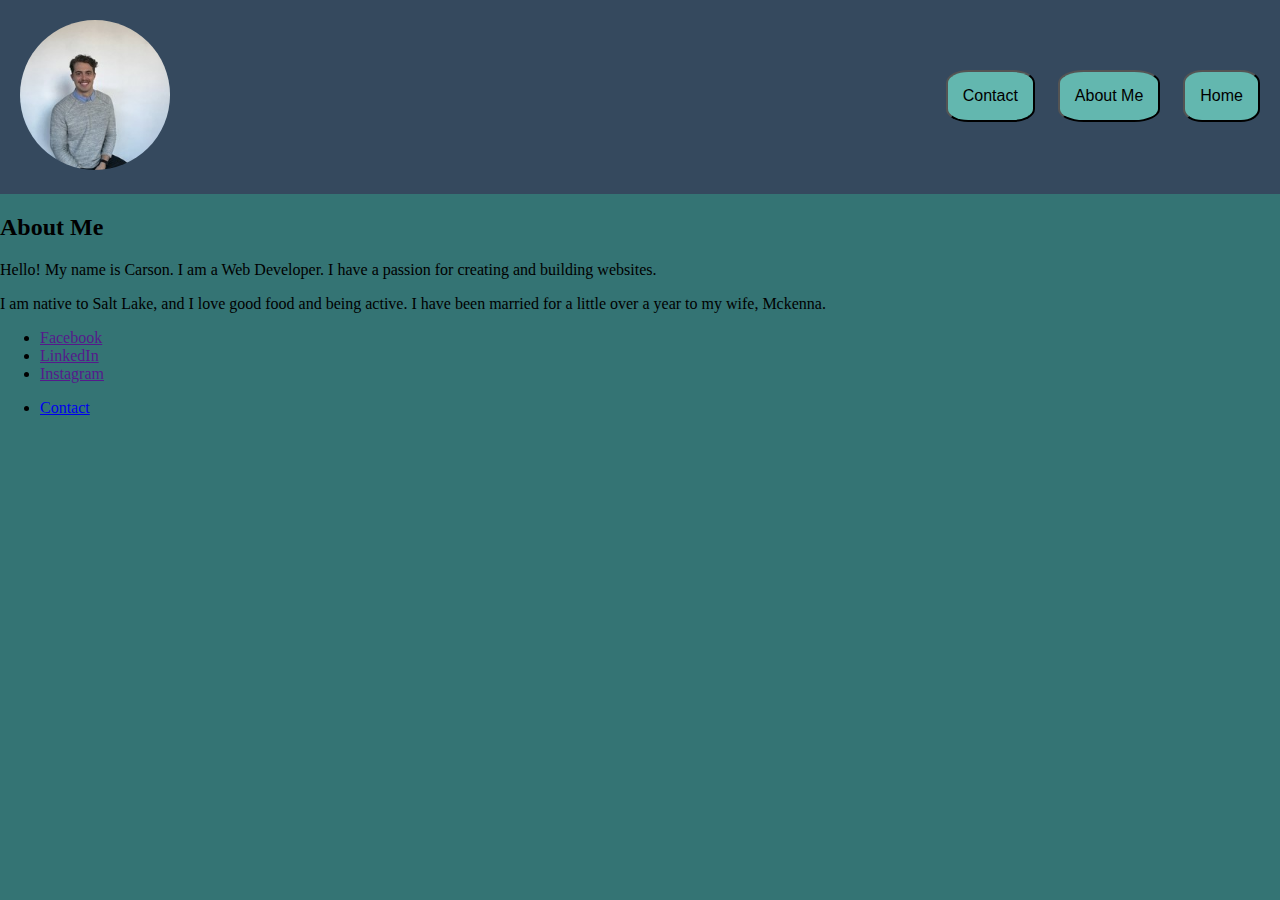
==== index.html @ efa656c2 "A" ====
<!DOCTYPE html>
<html lang="en">
<head>
  <meta charset="UTF-8">
  <meta name="viewport" content="width=device-width, initial-scale=1.0">
  <meta http-equiv="X-UA-Compatible" content="ie=edge">
  <meta name="viewport" content="width=device-width, initial-scale=1.0">

  <link rel="stylesheet" href="./css/styles.css">
  <title>About Me</title>
</head>
<body>
  <header>
    <div class = 'nav'>
      <img id = 'logo-pic' src="images/linkedInProfilePic.jpeg" alt="Profile Pic" > 
      <button class = 'nav-button' href="./index.html">Home</button>
      <button class = 'nav-button' href="./index.html">About Me</button>
      <button class = 'nav-button' href="./contact.html">Contact</button>
    </div>
  </header>
  <div class='about'>
    <div>
      <h2>About Me</h2>
      <p>Hello! My name is Carson. I am a Web Developer.
        I have a passion for creating and building websites. </p>
    </div>
    <div>
      <p>I am native to Salt Lake, and I love good food and being active. 
        I have been married for a little over a year to my wife, Mckenna. </p>
    </div>  
      
  <div>
    <footer>
      <ul class='socials'>
        <li>
          <a href="">Facebook</a>
        </li>
        <li>
          <a href="">LinkedIn</a>
        </li>
        <li>
          <a href="">Instagram</a>
        </li>
      </ul>
      <ul>
        <li>
          <a href="./contact.html">Contact</a>
        </li>
      </ul>

    </footer>
  </div>
</body>
</html>
---- css/styles.css ----
body {
  background-color:#347474;
  margin: 0;
}

header {
  color: #ee8572;
}

/* Nav Bar */
.nav {
  background-color: #35495E;
  overflow: hidden;
  height: 60%;
}

.logo {
  padding: 15px;
  float: left;
}

.nav-button {
  color: black;
  background-color: #63b7af;
  text-align: center;
  padding: 15px 15px;
  text-decoration: none;
  font-size: 16px;
  margin: 3px;
  border-radius: 25%;
  float: right;
  margin-top: 70px;
  margin-right: 20px;
}


#logo-pic {
  border-radius: 100px;
  height: 150px;
  margin: 20px 0px 20px 20px;
}
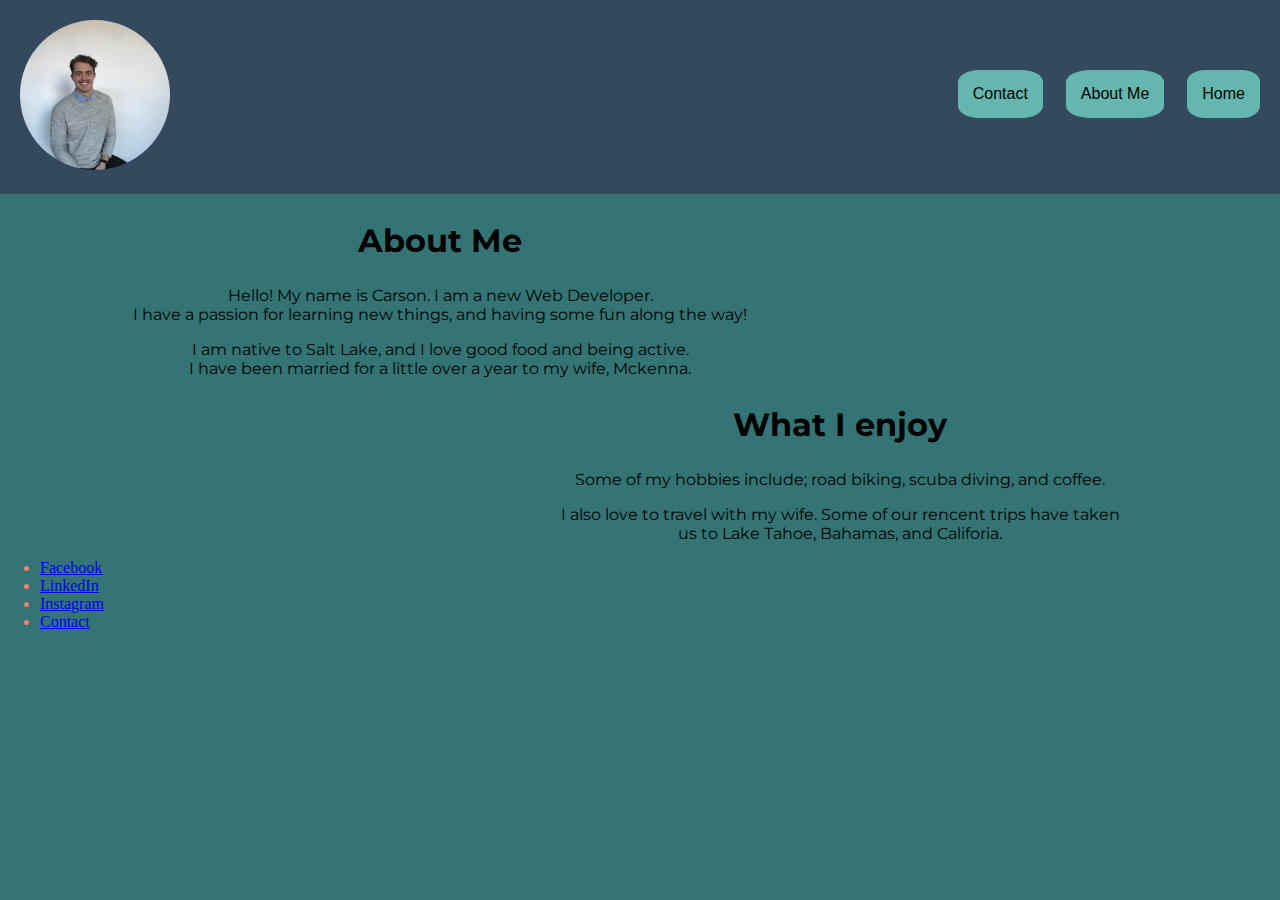
==== commit 0e76c6d6: "Working on content and postioning" ====
--- a/index.html
+++ b/index.html
@@ -5,6 +5,8 @@
   <meta name="viewport" content="width=device-width, initial-scale=1.0">
   <meta http-equiv="X-UA-Compatible" content="ie=edge">
   <meta name="viewport" content="width=device-width, initial-scale=1.0">
+  <link href="https://fonts.googleapis.com/css?family=Montserrat|Oswald|Roboto+Condensed&display=swap" rel="stylesheet">
+
 
   <link rel="stylesheet" href="./css/styles.css">
   <title>About Me</title>
@@ -15,40 +17,55 @@
       <img id = 'logo-pic' src="images/linkedInProfilePic.jpeg" alt="Profile Pic" > 
       <button class = 'nav-button' href="./index.html">Home</button>
       <button class = 'nav-button' href="./index.html">About Me</button>
-      <button class = 'nav-button' href="./contact.html">Contact</button>
+      <button id = "contact-button" class = 'nav-button' href="./contact.html">Contact</button>
     </div>
   </header>
   <div class='about'>
     <div>
-      <h2>About Me</h2>
-      <p>Hello! My name is Carson. I am a Web Developer.
-        I have a passion for creating and building websites. </p>
+      <h2 class = 'about-me'>About Me</h2>
+      <p>Hello! My name is Carson. I am a new Web Developer. <br>
+        I have a passion for learning new things, and having some fun along the way! </p>
     </div>
     <div>
-      <p>I am native to Salt Lake, and I love good food and being active. 
-        I have been married for a little over a year to my wife, Mckenna. </p>
+      <p>I am native to Salt Lake, and I love good food and being active.<br> 
+        I have been married for a little over a year to my wife, Mckenna.</p>
     </div>  
+    
+  </div>
+  <div class = "likes">
+    <h2 class = 'hobbby'>What I enjoy</h2>
+    <div>
+      <p>Some of my hobbies include; road biking, scuba diving, and coffee.</p>
+    </div>
+    <div>
+      <p>I also love to travel with my wife. Some of our rencent trips have taken<br>
+        us to Lake Tahoe, Bahamas, and Califoria.</p>
+    </div>
+  </div>
       
   <div>
-    <footer>
-      <ul class='socials'>
-        <li>
-          <a href="">Facebook</a>
-        </li>
-        <li>
-          <a href="">LinkedIn</a>
-        </li>
-        <li>
-          <a href="">Instagram</a>
-        </li>
-      </ul>
-      <ul>
-        <li>
-          <a href="./contact.html">Contact</a>
-        </li>
-      </ul>
+    
 
     </footer>
   </div>
+<script type="text/javascript" src="./index.js" ></script>
 </body>
+<footer>
+  <div class = "footer">
+  <ul class='socials'>
+    <li>
+      <a href="https://www.facebook.com/carson.meiling">Facebook</a>
+    </li>
+    <li>
+      <a href="https://www.linkedin.com/in/carsonmeiling246/">LinkedIn</a>
+    </li>
+    <li>
+      <a href="https://www.instagram.com/carson.meiling/?hl=en">Instagram</a>
+    </li>
+    <li>
+      <a href="./contact.html">Contact</a>
+    </li>
+  </ul>
+  </div> 
+  </footer>
 </html>--- a/css/styles.css
+++ b/css/styles.css
@@ -6,7 +6,13 @@
 header {
   color: #ee8572;
 }
-
+h2{
+  font-size: 2em;
+  text-align: center;
+}
+footer{
+  display: inline;
+}
 /* Nav Bar */
 .nav {
   background-color: #35495E;
@@ -28,9 +34,11 @@
   font-size: 16px;
   margin: 3px;
   border-radius: 25%;
-  float: right;
+  border: 0;
+  float:right;
   margin-top: 70px;
   margin-right: 20px;
+  position: relative;
 }
 
 
@@ -38,4 +46,35 @@
   border-radius: 100px;
   height: 150px;
   margin: 20px 0px 20px 20px;
+}
+
+/* About me */
+
+.about{
+  text-align: center;
+  display: inline;
+  font-family: 'Montserrat', sans-serif;
+  position: relative;
+  right: 200px;
+
+
+}
+
+#about-me{
+  text-align: center;
+  font-size: 20px;
+}
+
+.likes{
+  text-align: center;
+  display: inline;
+  font-family: 'Montserrat', sans-serif;
+  position: relative;
+  left: 200px
+}
+
+/* Footer */
+.footer{
+color: #ee8572;
+height: 30px;
 }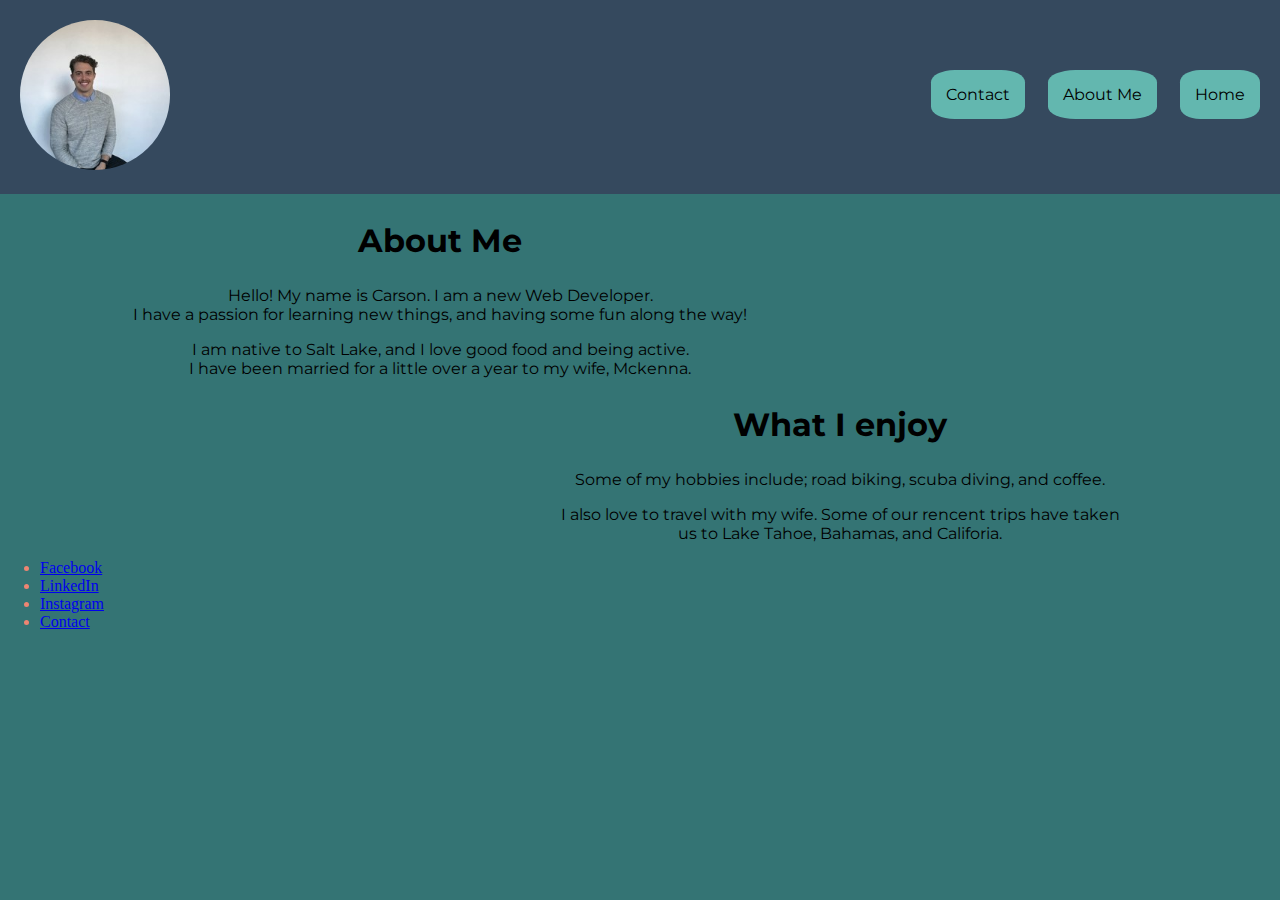
==== commit bbbdd108: "Fixed nav btns, fixed contact page." ====
--- a/index.html
+++ b/index.html
@@ -15,9 +15,9 @@
   <header>
     <div class = 'nav'>
       <img id = 'logo-pic' src="images/linkedInProfilePic.jpeg" alt="Profile Pic" > 
-      <button class = 'nav-button' href="./index.html">Home</button>
-      <button class = 'nav-button' href="./index.html">About Me</button>
-      <button id = "contact-button" class = 'nav-button' href="./contact.html">Contact</button>
+      <a type = "button" class = 'nav-button' href="./index.html">Home</a>
+      <a type = "button" class = 'nav-button' href="./index.html">About Me</a>
+      <a type = "button" id = "contact-button" class = 'nav-button' href="./contact.html">Contact</a>
     </div>
   </header>
   <div class='about'>
--- a/css/styles.css
+++ b/css/styles.css
@@ -18,6 +18,8 @@
   background-color: #35495E;
   overflow: hidden;
   height: 60%;
+  font-family: 'Montserrat', sans-serif;
+
 }
 
 .logo {
@@ -77,4 +79,38 @@
 .footer{
 color: #ee8572;
 height: 30px;
+}
+
+/* Contact Form */
+
+input[type=text], select, textarea{
+  width: 100%;
+  padding: 12px;
+  border: 1px solid #ccc;
+  border-radius: 4px;
+  box-sizing: border-box;
+  margin-top: 6px;
+  margin-bottom: 16px;
+  resize: vertical;
+}
+input[type=submit] {
+  background-color: #63b7af;
+  color: white;
+  padding: 12px 20px;
+  border: none;
+  border-radius: 4px;
+  cursor: pointer;
+}
+
+input[type=submit]:hover {
+  background-color: #ee8572;
+}
+
+.contactPage {
+  border-radius: 5px;
+  background-color: #f2f2f2;
+  padding: 20px;
+}
+#comments{
+  height: 200px;
 }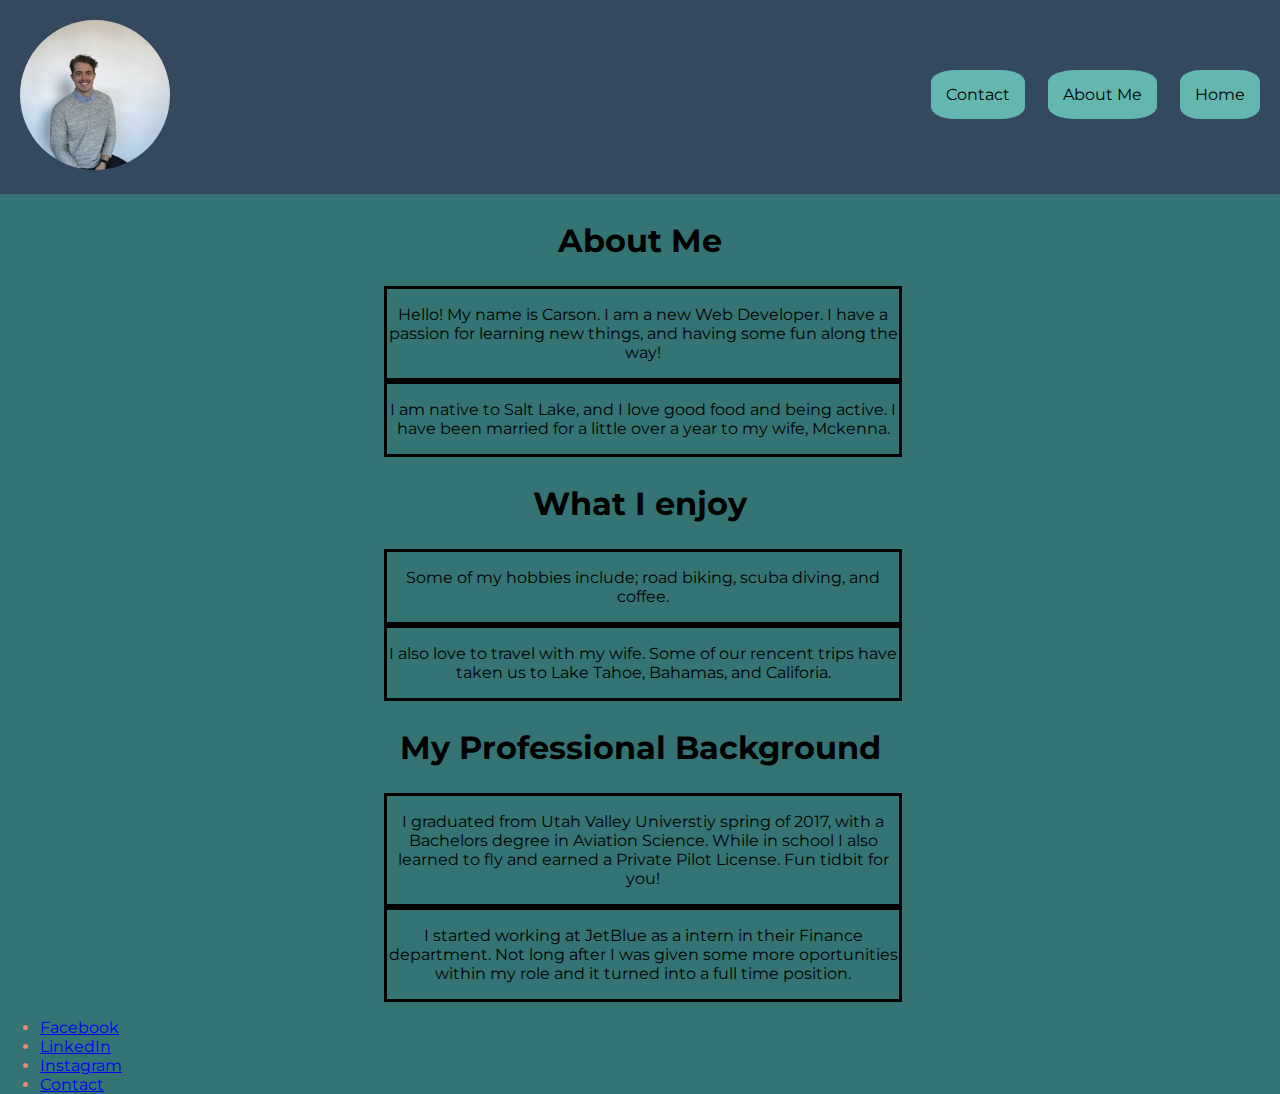
==== commit 5ae1c7db: "Adjusted cnct page, added nav hover, positioning" ====
--- a/index.html
+++ b/index.html
@@ -20,34 +20,44 @@
       <a type = "button" id = "contact-button" class = 'nav-button' href="./contact.html">Contact</a>
     </div>
   </header>
-  <div class='about'>
-    <div>
-      <h2 class = 'about-me'>About Me</h2>
-      <p>Hello! My name is Carson. I am a new Web Developer. <br>
+  <div class="about">
+    <h2 class = 'aboutMe'>About Me</h2>
+    <div class = "content">
+      <p>Hello! My name is Carson. I am a new Web Developer.
         I have a passion for learning new things, and having some fun along the way! </p>
     </div>
-    <div>
-      <p>I am native to Salt Lake, and I love good food and being active.<br> 
+    <div class = "content">
+      <p>I am native to Salt Lake, and I love good food and being active.
         I have been married for a little over a year to my wife, Mckenna.</p>
     </div>  
     
   </div>
-  <div class = "likes">
-    <h2 class = 'hobbby'>What I enjoy</h2>
-    <div>
+  <div class = "about">
+    <h2 class = 'hobbbies'>What I enjoy</h2>
+    <div class = "content">
       <p>Some of my hobbies include; road biking, scuba diving, and coffee.</p>
     </div>
-    <div>
-      <p>I also love to travel with my wife. Some of our rencent trips have taken<br>
+    <div class = "content">
+      <p>I also love to travel with my wife. Some of our rencent trips have taken
         us to Lake Tahoe, Bahamas, and Califoria.</p>
     </div>
   </div>
+
+  <div class = "about">
+    <h2 class = "from">My Professional Background</h2>
+    <div class = "content">
+      <p>I graduated from Utah Valley Universtiy spring of 2017, with a Bachelors degree in Aviation Science.
+        While in school I also learned to fly and earned a Private Pilot License. Fun tidbit for you!
+      </p>
+    </div>
+      <div class = "content">
+        <p>I started working at JetBlue as a intern in their Finance department. Not long after I was given some more 
+          oportunities within my role and it turned into a full time position. </p>
+      </div>
+  </div>
+
       
-  <div>
-    
-
-    </footer>
-  </div>
+  
 <script type="text/javascript" src="./index.js" ></script>
 </body>
 <footer>
--- a/css/styles.css
+++ b/css/styles.css
@@ -1,6 +1,8 @@
 body {
   background-color:#347474;
   margin: 0;
+  font-family: 'Montserrat', sans-serif;
+
 }
 
 header {
@@ -50,21 +52,29 @@
   margin: 20px 0px 20px 20px;
 }
 
+a[type=button]:hover {
+  background-color: #ee8572;
+}
+
 /* About me */
+
+
+
+/* #about-me{
+  text-align: center;
+  font-size: 20px; */
+}
+/* .about{
+  height: 300px;
+  width: 500px;
+  background-color: cornsilk;
+} */
 
 .about{
   text-align: center;
   display: inline;
   font-family: 'Montserrat', sans-serif;
-  position: relative;
-  right: 200px;
-
-
-}
-
-#about-me{
-  text-align: center;
-  font-size: 20px;
+  border: red solid;
 }
 
 .likes{
@@ -72,7 +82,22 @@
   display: inline;
   font-family: 'Montserrat', sans-serif;
   position: relative;
-  left: 200px
+}
+
+.back-ground{
+  text-align: center;
+  display: inline;
+  font-family: 'Montserrat', sans-serif;
+  position: relative;
+}
+
+.content{
+  display: block;
+  width: 40%;
+  border: black solid;
+  text-align: center;
+  position: relative;
+  left: 30%;
 }
 
 /* Footer */
@@ -95,7 +120,7 @@
 }
 input[type=submit] {
   background-color: #63b7af;
-  color: white;
+  color:black;
   padding: 12px 20px;
   border: none;
   border-radius: 4px;
@@ -110,6 +135,8 @@
   border-radius: 5px;
   background-color: #f2f2f2;
   padding: 20px;
+  margin-left: 30px;
+  margin-right: 30px;
 }
 #comments{
   height: 200px;
